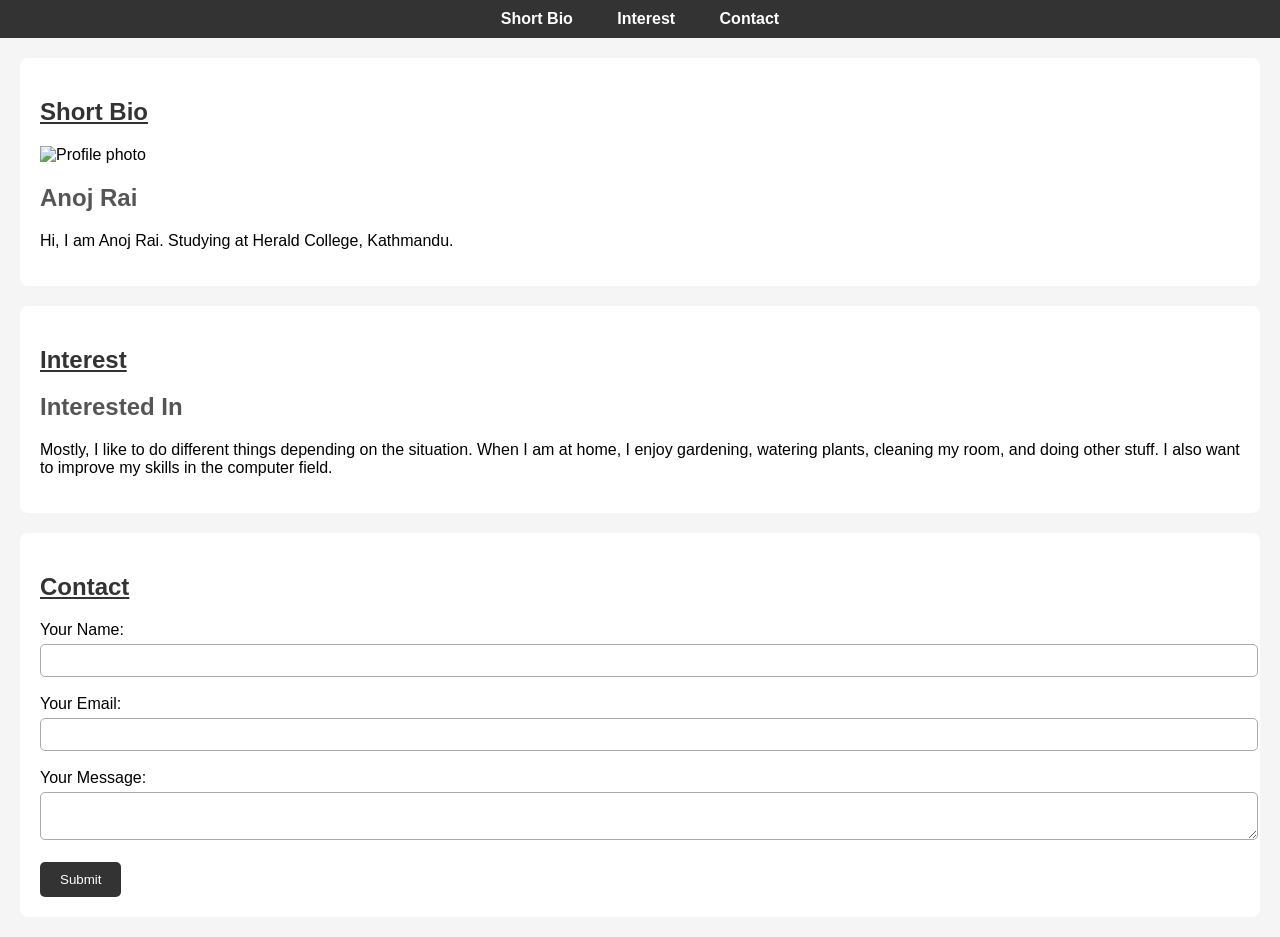
==== index.html @ 8f90bb87 "link css with html" ====
<!DOCTYPE html>
<html lang="en">

<head>
    <meta charset="UTF-8">
    <meta name="viewport" content="width=device-width, initial-scale=1.0">
    <title>Portfolio</title>
    <link rel="stylesheet" type="text/css" href="./portfolio-Anoj/style.css">
</head>

<body>
    <header>
        <!-- Navigation -->
        <nav>
            <ul>
                <li><a href="#short">Short Bio</a></li>
                <li><a href="#interest">Interest</a></li>
                <li><a href="#contact">Contact</a></li>
            </ul>
        </nav>
    </header>

    <!-- Bio -->
    <section id="short">
        <h1><u>Short Bio</u></h1>
        <img src="C:\Users\USER\Downloads\wallpaperflare.com_wallpaper.jpg" alt="Profile photo" width="250">
        <h2>Anoj Rai</h2>
        <p>Hi, I am Anoj Rai. Studying at Herald College, Kathmandu.</p>
    </section>

    <!-- Interest -->
    <section id="interest">
        <h1><u>Interest</u></h1>
        <h2>Interested In</h2>
        <p>
            Mostly, I like to do different things depending on the situation.
            When I am at home, I enjoy gardening, watering plants, cleaning my room,
            and doing other stuff. I also want to improve my skills in the computer field.
        </p>
    </section>

    <!-- Contact -->
    <section id="contact">
        <h1><u>Contact</u></h1>
        <form action="submit_form" method="post">
            <label for="Name">Your Name:</label>
            <input type="text" name="Name" id="Name" required><br><br>

            <label for="Email">Your Email:</label>
            <input type="email" name="Email" id="Email" required><br><br>

            <label for="message">Your Message:</label>
            <textarea name="message" id="message"></textarea><br><br>

            <button type="submit">Submit</button>
        </form>
    </section>

</body>
</html>
---- portfolio-Anoj/style.css ----
body {
    font-family: Arial, sans-serif;
    margin: 0;
    padding: 0;
    background: #f5f5f5;
}

/* Navigation */
nav {
    background: #333;
    padding: 10px 0;
}
nav ul {
    list-style: none;
    text-align: center;
    margin: 0;
    padding: 0;
}
nav ul li {
    display: inline;
    margin: 0 20px;
}
nav a {
    color: white;
    text-decoration: none;
    font-weight: bold;
}
nav a:hover {
    text-decoration: underline;
}

/* Sections */
section {
    background: white;
    margin: 20px;
    padding: 20px;
    border-radius: 8px;
}

/* Headings */
h1 {
    color: #333;
}
h2 {
    color: #555;
}

/* Contact form */
input, textarea {
    width: 100%;
    padding: 8px;
    margin-top: 5px;
    border-radius: 5px;
    border: 1px solid #aaa;
}

button {
    padding: 10px 20px;
    background: #333;
    color: white;
    border: none;
    border-radius: 5px;
    cursor: pointer;
}
button:hover {
    background: #555;
}
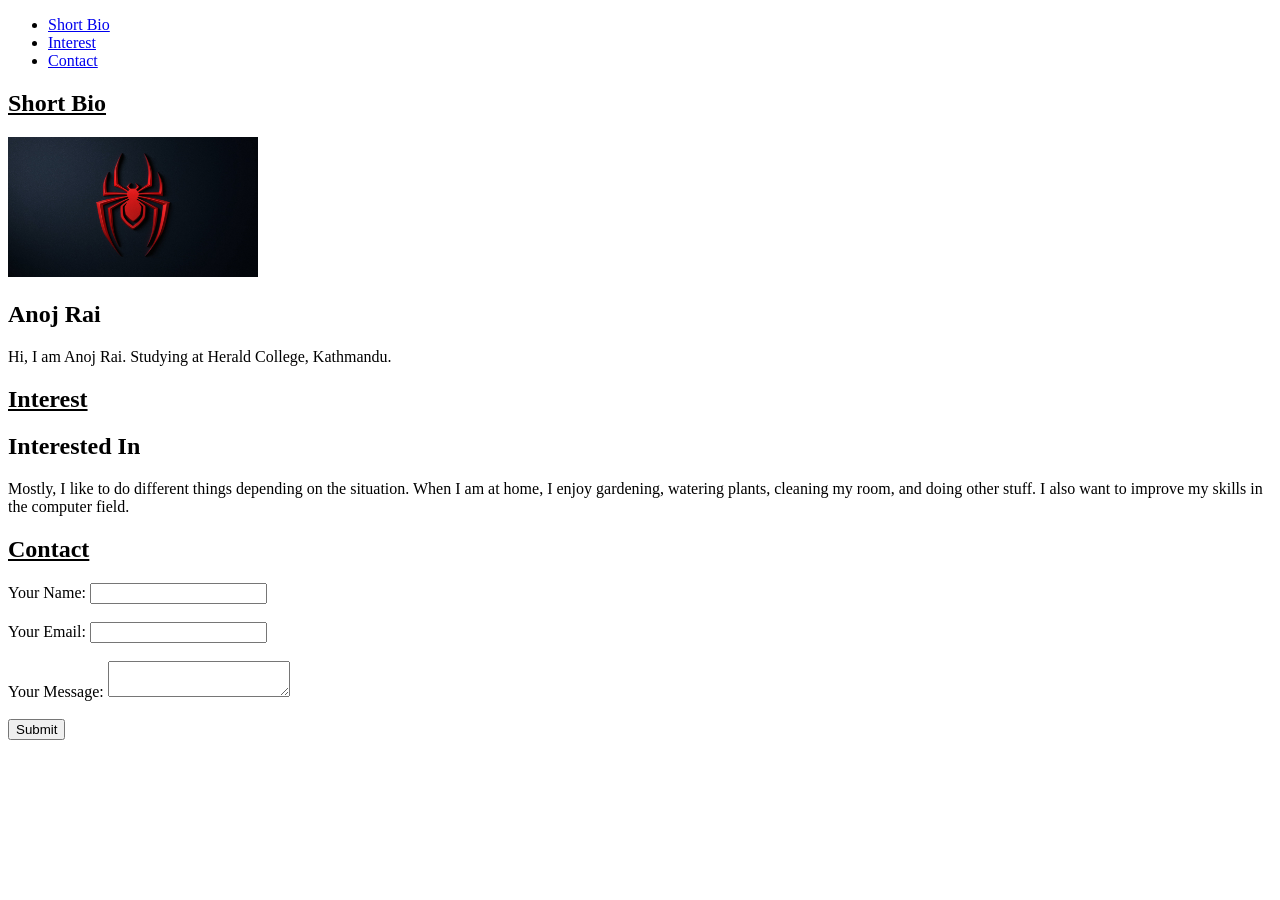
==== commit 9a7df9e2: "link css with html" ====
--- a/index.html
+++ b/index.html
@@ -5,7 +5,7 @@
     <meta charset="UTF-8">
     <meta name="viewport" content="width=device-width, initial-scale=1.0">
     <title>Portfolio</title>
-    <link rel="stylesheet" type="text/css" href="./portfolio-Anoj/style.css">
+    <link rel="stylesheet" type="text/css" href="style.css">
 </head>
 
 <body>
@@ -23,7 +23,7 @@
     <!-- Bio -->
     <section id="short">
         <h1><u>Short Bio</u></h1>
-        <img src="C:\Users\USER\Downloads\wallpaperflare.com_wallpaper.jpg" alt="Profile photo" width="250">
+        <img src="./portfolio-Anoj/img/spider.jpg" alt="Profile photo" width="250">
         <h2>Anoj Rai</h2>
         <p>Hi, I am Anoj Rai. Studying at Herald College, Kathmandu.</p>
     </section>
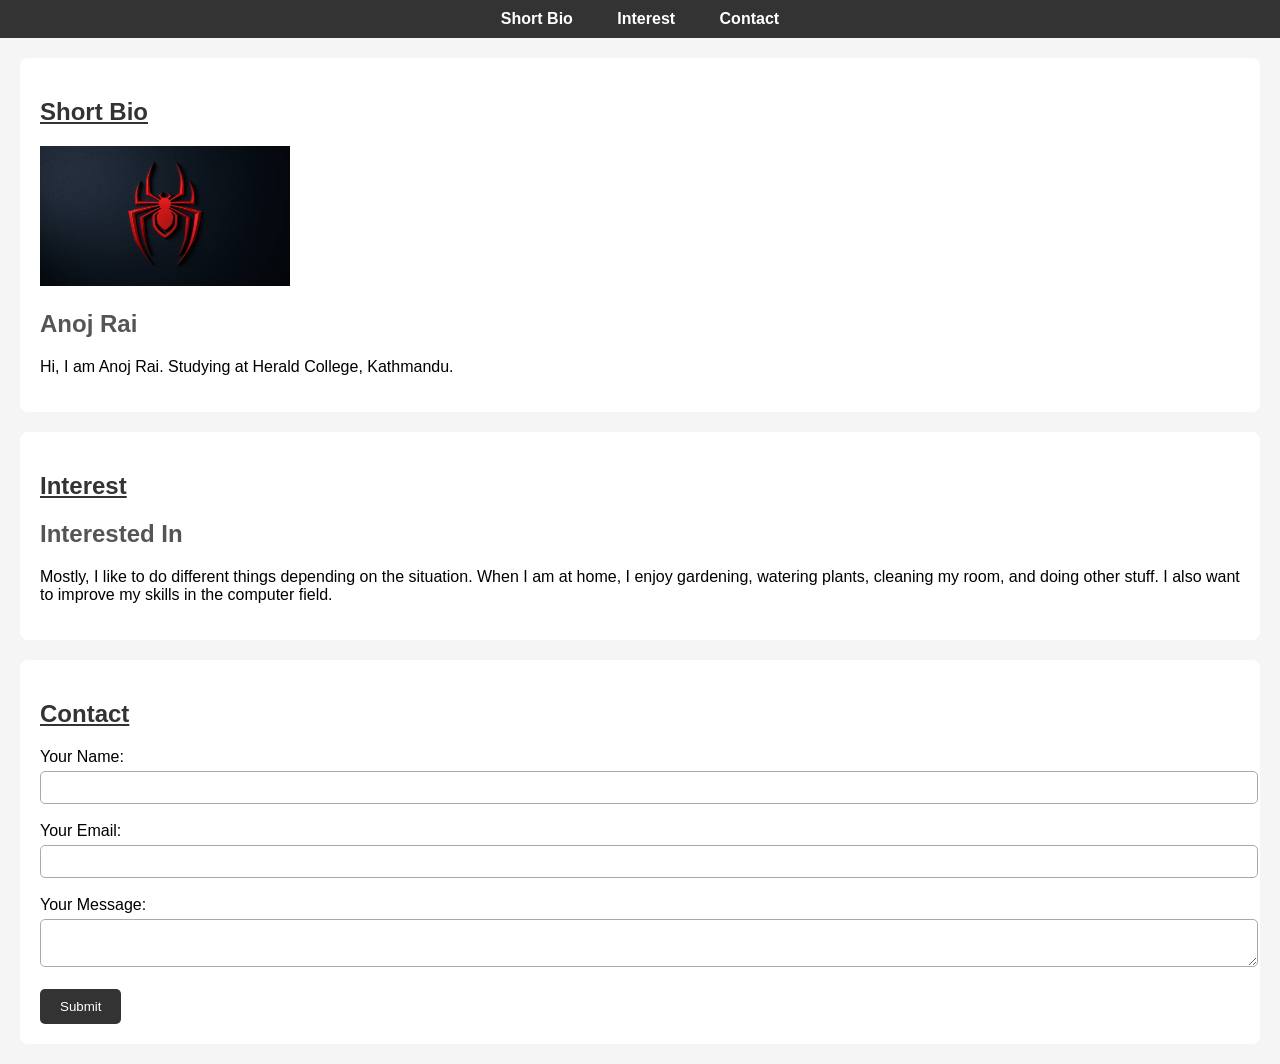
==== commit 97b72e0e: "add css" ====
--- a/index.html
+++ b/index.html
@@ -5,7 +5,7 @@
     <meta charset="UTF-8">
     <meta name="viewport" content="width=device-width, initial-scale=1.0">
     <title>Portfolio</title>
-    <link rel="stylesheet" type="text/css" href="style.css">
+    <link rel="stylesheet" type="text/css" href="./portfolio-Anoj/style.css">
 </head>
 
 <body>
--- a/portfolio-Anoj/style.css
+++ b/portfolio-Anoj/style.css
@@ -0,0 +1,67 @@
+body {
+    font-family: Arial, sans-serif;
+    margin: 0;
+    padding: 0;
+    background: #f5f5f5;
+}
+
+/* Navigation */
+nav {
+    background: #333;
+    padding: 10px 0;
+}
+nav ul {
+    list-style: none;
+    text-align: center;
+    margin: 0;
+    padding: 0;
+}
+nav ul li {
+    display: inline;
+    margin: 0 20px;
+}
+nav a {
+    color: white;
+    text-decoration: none;
+    font-weight: bold;
+}
+nav a:hover {
+    text-decoration: underline;
+}
+
+/* Sections */
+section {
+    background: white;
+    margin: 20px;
+    padding: 20px;
+    border-radius: 8px;
+}
+
+/* Headings */
+h1 {
+    color: #333;
+}
+h2 {
+    color: #555;
+}
+
+/* Contact form */
+input, textarea {
+    width: 100%;
+    padding: 8px;
+    margin-top: 5px;
+    border-radius: 5px;
+    border: 1px solid #aaa;
+}
+
+button {
+    padding: 10px 20px;
+    background: #333;
+    color: white;
+    border: none;
+    border-radius: 5px;
+    cursor: pointer;
+}
+button:hover {
+    background: #555;
+}
